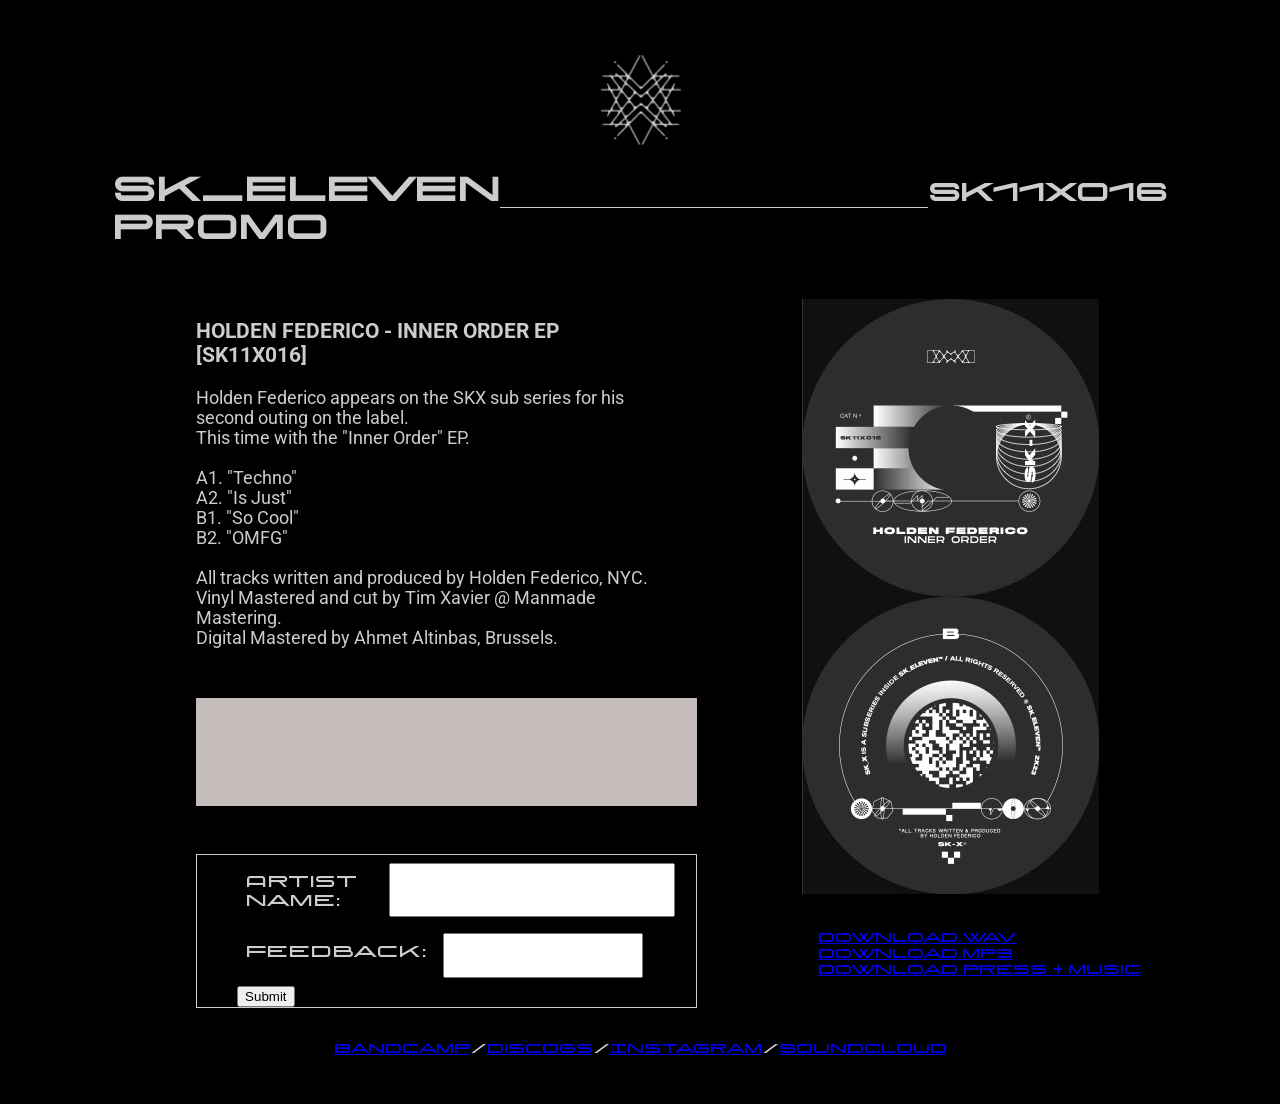
==== index.html @ 97ac78ef "Add files via upload" ====
<!DOCTYPE html>
<html lang="en">
<head>
    <meta charset="UTF-8">
    <meta http-equiv="X-UA-Compatible" content="IE=edge">
    <meta name="viewport" content="width=device-width, initial-scale=1.0">
    <title>SK_ELEVEN PROMO</title>
    <link rel="preconnect" href="https://fonts.googleapis.com">
    <link rel="preconnect" href="https://fonts.gstatic.com" crossorigin>
    <link href="https://fonts.googleapis.com/css2?family=Roboto&display=swap" rel="stylesheet">
    <link rel="stylesheet" href="style.css">
</head>
<body>

<div class="headings">
    <img src="SK logo.jpg" alt="SK11_logo">
    
    <div class="title">
        <h1>SK_ELEVEN <br>promo</h1>
       
        <div class="h_line"></div>
        <h2>SK11X016</h2>
    </div>
    
    
</div>
    <main>
        <section class="release">

            <div class="content">
                <h3>HOLDEN FEDERICO - INNER ORDER EP <br> [SK11X016]</h3>
                <p>Holden Federico appears on the SKX sub series for his second outing on the label. <br> This time with the "Inner Order" EP. <br> <br> A1. "Techno" <br> A2. "Is Just" <br> B1. "So Cool" <br> B2. "OMFG" <br><br> All tracks written and produced by Holden Federico, NYC. <br> Vinyl Mastered and cut by Tim Xavier @ Manmade Mastering. <br> Digital Mastered by Ahmet Altinbas, Brussels. </p>
            </div>

            <div class="audio">
                <iframe width="100%" height="20" scrolling="no" frameborder="no" allow="autoplay" src="https://w.soundcloud.com/player/?url=https%3A//api.soundcloud.com/tracks/355841501&color=%233c3c3c&inverse=true&auto_play=false&show_user=true"></iframe><div style="font-size: 10px; color: #cccccc;line-break: anywhere;word-break: normal;overflow: hidden;white-space: nowrap;text-overflow: ellipsis; font-family: Interstate,Lucida Grande,Lucida Sans Unicode,Lucida Sans,Garuda,Verdana,Tahoma,sans-serif;font-weight: 100;"><a href="https://soundcloud.com/setaoc_mass" title="Setaoc_Mass" target="_blank" style="color: #cccccc; text-decoration: none;"></a><a href="https://soundcloud.com/setaoc_mass/cyber-original-mix" title="CYBER (Original Mix)" target="_blank" style="color: #cccccc; text-decoration: none;"></a></div>
                <iframe width="100%" height="20" scrolling="no" frameborder="no" allow="autoplay" src="https://w.soundcloud.com/player/?url=https%3A//api.soundcloud.com/tracks/355841501&color=%233c3c3c&inverse=true&auto_play=false&show_user=true"></iframe><div style="font-size: 10px; color: #cccccc;line-break: anywhere;word-break: normal;overflow: hidden;white-space: nowrap;text-overflow: ellipsis; font-family: Interstate,Lucida Grande,Lucida Sans Unicode,Lucida Sans,Garuda,Verdana,Tahoma,sans-serif;font-weight: 100;"><a href="https://soundcloud.com/setaoc_mass" title="Setaoc_Mass" target="_blank" style="color: #cccccc; text-decoration: none;"></a><a href="https://soundcloud.com/setaoc_mass/cyber-original-mix" title="CYBER (Original Mix)" target="_blank" style="color: #cccccc; text-decoration: none;"></a></div>
                <iframe width="100%" height="20" scrolling="no" frameborder="no" allow="autoplay" src="https://w.soundcloud.com/player/?url=https%3A//api.soundcloud.com/tracks/355841501&color=%233c3c3c&inverse=true&auto_play=false&show_user=true"></iframe><div style="font-size: 10px; color: #cccccc;line-break: anywhere;word-break: normal;overflow: hidden;white-space: nowrap;text-overflow: ellipsis; font-family: Interstate,Lucida Grande,Lucida Sans Unicode,Lucida Sans,Garuda,Verdana,Tahoma,sans-serif;font-weight: 100;"><a href="https://soundcloud.com/setaoc_mass" title="Setaoc_Mass" target="_blank" style="color: #cccccc; text-decoration: none;"></a><a href="https://soundcloud.com/setaoc_mass/cyber-original-mix" title="CYBER (Original Mix)" target="_blank" style="color: #cccccc; text-decoration: none;"></a></div>
                <iframe width="100%" height="20" scrolling="no" frameborder="no" allow="autoplay" src="https://w.soundcloud.com/player/?url=https%3A//api.soundcloud.com/tracks/355841501&color=%233c3c3c&inverse=true&auto_play=false&show_user=true"></iframe><div style="font-size: 10px; color: #cccccc;line-break: anywhere;word-break: normal;overflow: hidden;white-space: nowrap;text-overflow: ellipsis; font-family: Interstate,Lucida Grande,Lucida Sans Unicode,Lucida Sans,Garuda,Verdana,Tahoma,sans-serif;font-weight: 100;"><a href="https://soundcloud.com/setaoc_mass" title="Setaoc_Mass" target="_blank" style="color: #cccccc; text-decoration: none;"></a><a href="https://soundcloud.com/setaoc_mass/cyber-original-mix" title="CYBER (Original Mix)" target="_blank" style="color: #cccccc; text-decoration: none;"></a></div>
            </div>       
                     
             <!---- <div class="form">
                <form action="parts/submit.php" method="post">
                    <div>Artist Name: <input type="name" name="artistname" autocomplete="off" required=""></div>
                    <div>Rating: <div class="rate">
                        <input type="radio" id="star5" name="rate" value="5" />
                        <label for="star5" title="text">5 stars</label>
                        <input type="radio" id="star4" name="rate" value="4" />
                        <label for="star4" title="text">4 stars</label>
                        <input type="radio" id="star3" name="rate" value="3" />
                        <label for="star3" title="text">3 stars</label>
                        <input type="radio" id="star2" name="rate" value="2" />
                        <label for="star2" title="text">2 stars</label>
                        <input type="radio" id="star1" name="rate" value="1" />
                        <label for="star1" title="text">1 star</label>
                    </div>
                    <div>Feedback: <textarea name="feedback" autocomplete="off" rows="6" required=""></textarea></div>
                    <input type="submit" value="Submit">
            </div> -->

            <div class="form_outline">
                <ul class="form">
                  <li class="form-row">
                    <label for="name">Artist Name:</label>
                    <input type="text" id="name">
                  </li>
                  <li class="form-row">
                    <label for="feedback">Feedback:</label>
                    <input type="text" id="Feedback" autocomplete="off" rows="6" required="">
                  </li>
                   <!----<li class="form-row">
                    <div class="rate">Rating:
                        <input type="radio" id="star5" name="rate" value="5" />
                        <label for="star5" title="text">5 stars</label>
                        <input type="radio" id="star4" name="rate" value="4" />
                        <label for="star4" title="text">4 stars</label>
                        <input type="radio" id="star3" name="rate" value="3" />
                        <label for="star3" title="text">3 stars</label>
                        <input type="radio" id="star2" name="rate" value="2" />
                        <label for="star2" title="text">2 stars</label>
                        <input type="radio" id="star1" name="rate" value="1" />
                        <label for="star1" title="text">1 star</label>
                    </div>
                  </li>
                  <li class="form-row">-->
                    <button type="submit">Submit</button>
                  </li>
                </ul>
            </div>

        </section>

        <section class="downloads">
            <div class="release_image">
                <img src="SK11X016.jpg" alt="release image">
            </div>

            <div class="links">
                <div><a href="https://www.dropbox.com/sh/9nf7s3huwbtrbb4/AAC8H_mY629GnvH8unmWhmdUa?dl=1">Download.wav</a></div>
                <div><a href="https://skeleven.bandcamp.com/">Download.mp3</a></div>
                <div><a href="https://skeleven.bandcamp.com/">Download press + music</a></div>
            </div>

        </section>
    </main>

    <footer>
        <a href="https://skeleven.bandcamp.com/" target="_blank">Bandcamp</a>
        <span>/</span>
        <a href="https://www.discogs.com/label/831248-SK_Eleven" target="_blank">Discogs</a>
        <span>/</span>
        <a href="https://www.instagram.com/sk_eleven_11/" target="_blank">Instagram</a>
        <span>/</span>
        <a href="https://soundcloud.com/sk_eleven" target="_blank">SoundCloud</a>
    </footer>

</body>
</html>
---- style.css ----
@font-face {
    font-family: 'Tekno-One';
    src: url(fonts/Tekno-One.ttf);
}

body {
    background-color: black;
    color: #CCCCCC;
    font-family: 'Tekno-One', Georgia, 'Roboto';
    font-size : 1rem;
    margin: 3rem
}

.title {
    margin-top: 0 rem;
    margin-bottom: 0 rem;
    margin-left: 4rem;
    margin-right: 4rem;
    display: flex;
    flex-direction: row;
    justify-content: center;
    align-items: baseline;
    

}

.headings {
    margin: 0 auto;
}

.headings > img {

    display: flex;
    flex-direction: row;
    justify-content: center;
    margin: 0 auto;
}

.h_line {
    border-bottom: 0.1rem solid #CCCCCC;
    width: 100rem;
    margin: auto;
}

main {
    background-color: black;
    display: flex;
    flex-direction: row;
    flex-wrap: nowrap;
    justify-content: space-around;
    align-items: center;
    align-content: space-around;
    width: 90%;
    margin: 0 auto;
   <  border: 0.1rem solid #CCCCCC; >
}

h4 {
    font-family: 'Tekno-One', Georgia, 'Roboto';
    font-size: 0.7rem;
}

.release {
    margin: 0 auto;
    width: 50%;
}

.content {
    font-family: 'Georgia', 'Roboto';
    font-size: 1.1rem;
    padding: 1rem;
    margin: 1rem;
    margin-left: 0rem;
}

.audio {
    padding: 0.5rem;
    margin: 1rem;
    background-color: #c5bcbc;
    }

.form {
    list-style-type: none;
    display: flex;
    flex-direction: column;
    justify-content: space-between;
    align-items: flex-start;
    margin-top: 3rem;
    margin-bottom: 1rem;
    margin-right: 1rem;
    margin-left: 1rem;
    border: 0.1rem solid #CCCCCC;
}

.form-row {
    display: flex;
    justify-content: flex-end;
    padding: 0.5rem;
  }
  .form-row > label {
    padding: .5rem 1rem .5rem 0;
    flex: 1;
  }
  .form-row > input {
    flex: 2;
  }
  .form-row > input,
  .form-row > button {
    padding: 1em;
  }
  .form-row > button {
   background: #CCCCCC;
   color: black;
   border: 5;
  }

.downloads {
    margin: 1rem
}

.links {
    padding: 1rem;
    margin-top: 1rem;
    font-size: 0.8rem;
}

.rate {
    float: left;
    height: 46px;
    padding: 0 10px;
}
.rate:not(:checked) > input {
    position:absolute;
    top:-9999px;

}
.rate:not(:checked) > label {
    margin-left: 0.3rem;
    float:right;
    width:1em;
    overflow:hidden;
    white-space:nowrap;
    cursor:pointer;
    font-size:1.5rem;
    color:#CCCCCC;
}

.rate:not(:checked) > label:before {
    content: '★ ';
}
.rate > input:checked ~ label {
    color: #2c2b29;    
}
.rate:not(:checked) > label:hover,
.rate:not(:checked) > label:hover ~ label {
    color: #2c2b29;   
}
.rate > input:checked + label:hover,
.rate > input:checked + label:hover ~ label,
.rate > input:checked ~ label:hover,
.rate > input:checked ~ label:hover ~ label,
.rate > label:hover ~ input:checked ~ label {
    color: #2c2b29;   
}

a:visited {
    color:#CCCCCC
}

a:hover {
    color: #977227;
}

footer {
    margin: 1rem;
    display: flex;
    flex-direction: row;
    justify-content: center;
    align-items: baseline;
    font-size: 0.8rem;
}
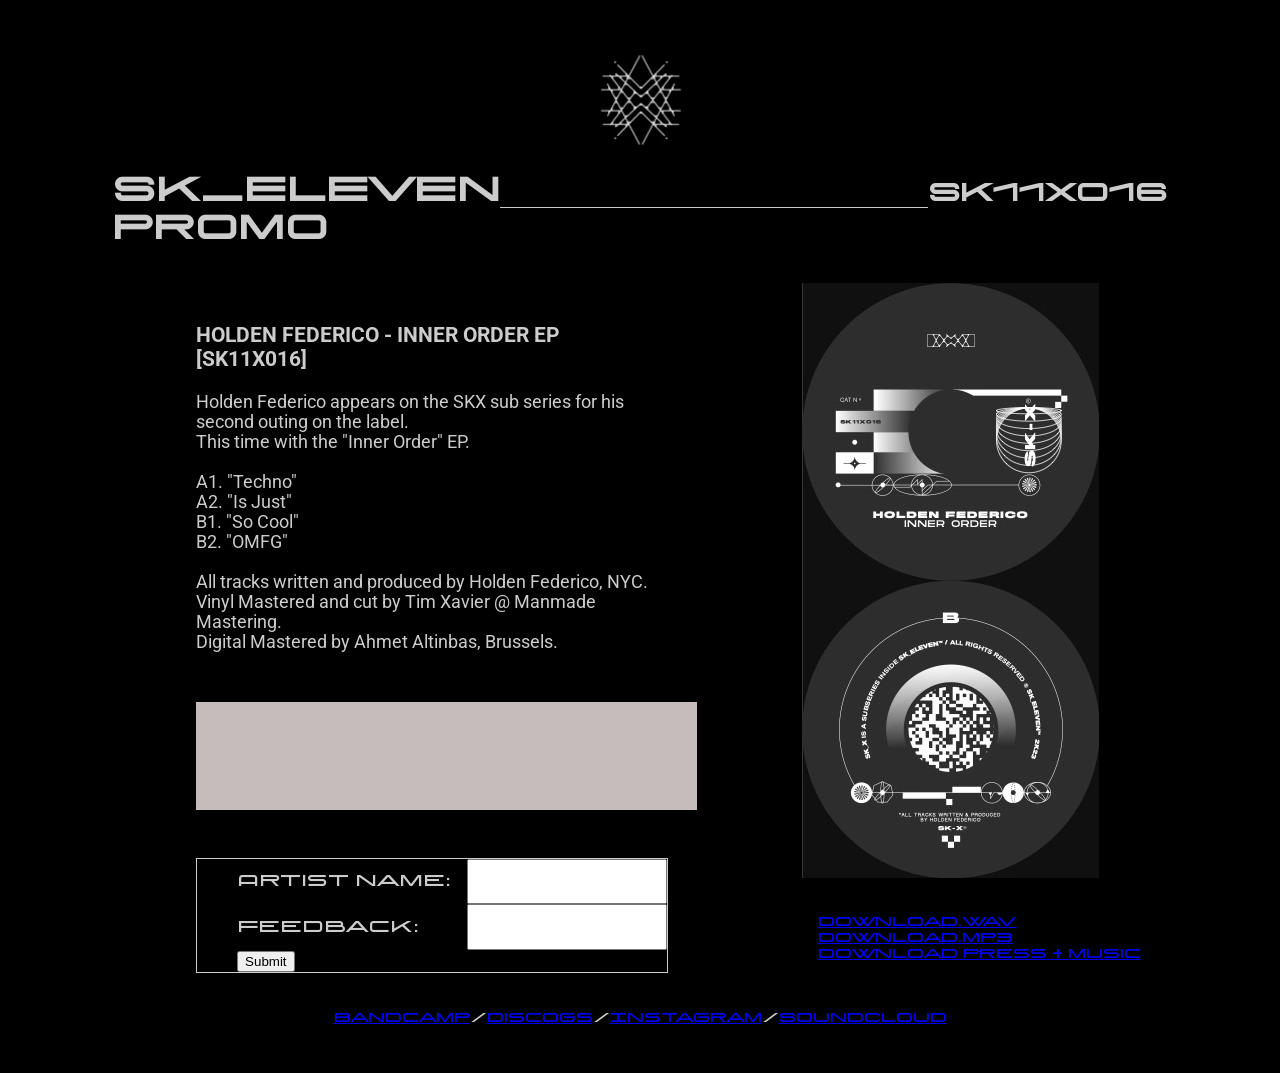
==== commit dda0cb46: "Set up Netlify forms" ====
--- a/index.html
+++ b/index.html
@@ -58,35 +58,20 @@
                     <input type="submit" value="Submit">
             </div> -->
 
-            <div class="form_outline">
+            <form class="form_outline" data-netlify="true" name="feedback" action="/success">
                 <ul class="form">
                   <li class="form-row">
                     <label for="name">Artist Name:</label>
-                    <input type="text" id="name">
+                    <input type="text" id="name" name="name">
                   </li>
                   <li class="form-row">
                     <label for="feedback">Feedback:</label>
-                    <input type="text" id="Feedback" autocomplete="off" rows="6" required="">
+                    <input type="text" id="Feedback" name="feedback" autocomplete="off" rows="6" required="">
                   </li>
-                   <!----<li class="form-row">
-                    <div class="rate">Rating:
-                        <input type="radio" id="star5" name="rate" value="5" />
-                        <label for="star5" title="text">5 stars</label>
-                        <input type="radio" id="star4" name="rate" value="4" />
-                        <label for="star4" title="text">4 stars</label>
-                        <input type="radio" id="star3" name="rate" value="3" />
-                        <label for="star3" title="text">3 stars</label>
-                        <input type="radio" id="star2" name="rate" value="2" />
-                        <label for="star2" title="text">2 stars</label>
-                        <input type="radio" id="star1" name="rate" value="1" />
-                        <label for="star1" title="text">1 star</label>
-                    </div>
-                  </li>
-                  <li class="form-row">-->
                     <button type="submit">Submit</button>
                   </li>
                 </ul>
-            </div>
+            </form>
 
         </section>
 
@@ -115,4 +100,4 @@
     </footer>
 
 </body>
-</html>+</html>
--- a/style.css
+++ b/style.css
@@ -179,3 +179,41 @@
     align-items: baseline;
     font-size: 0.8rem;
 }
+
+.form {
+    display: table;
+}
+
+.form > li {
+    display: table-row;
+}
+
+.form > li > label, .form > li > input {
+    display: table-cell;
+}
+
+@media  (max-width: 600px) {
+    .downloads {
+        display: none;
+    }
+    
+    .release {
+        width: 100%;
+    }
+
+    .title {
+        flex-direction: column;
+    }
+
+    .h_line {
+        width: 60vw;
+    }
+
+    .title > h1 {
+        font-size: 1rem;
+    }
+
+    footer {
+        display: none;
+    }
+}
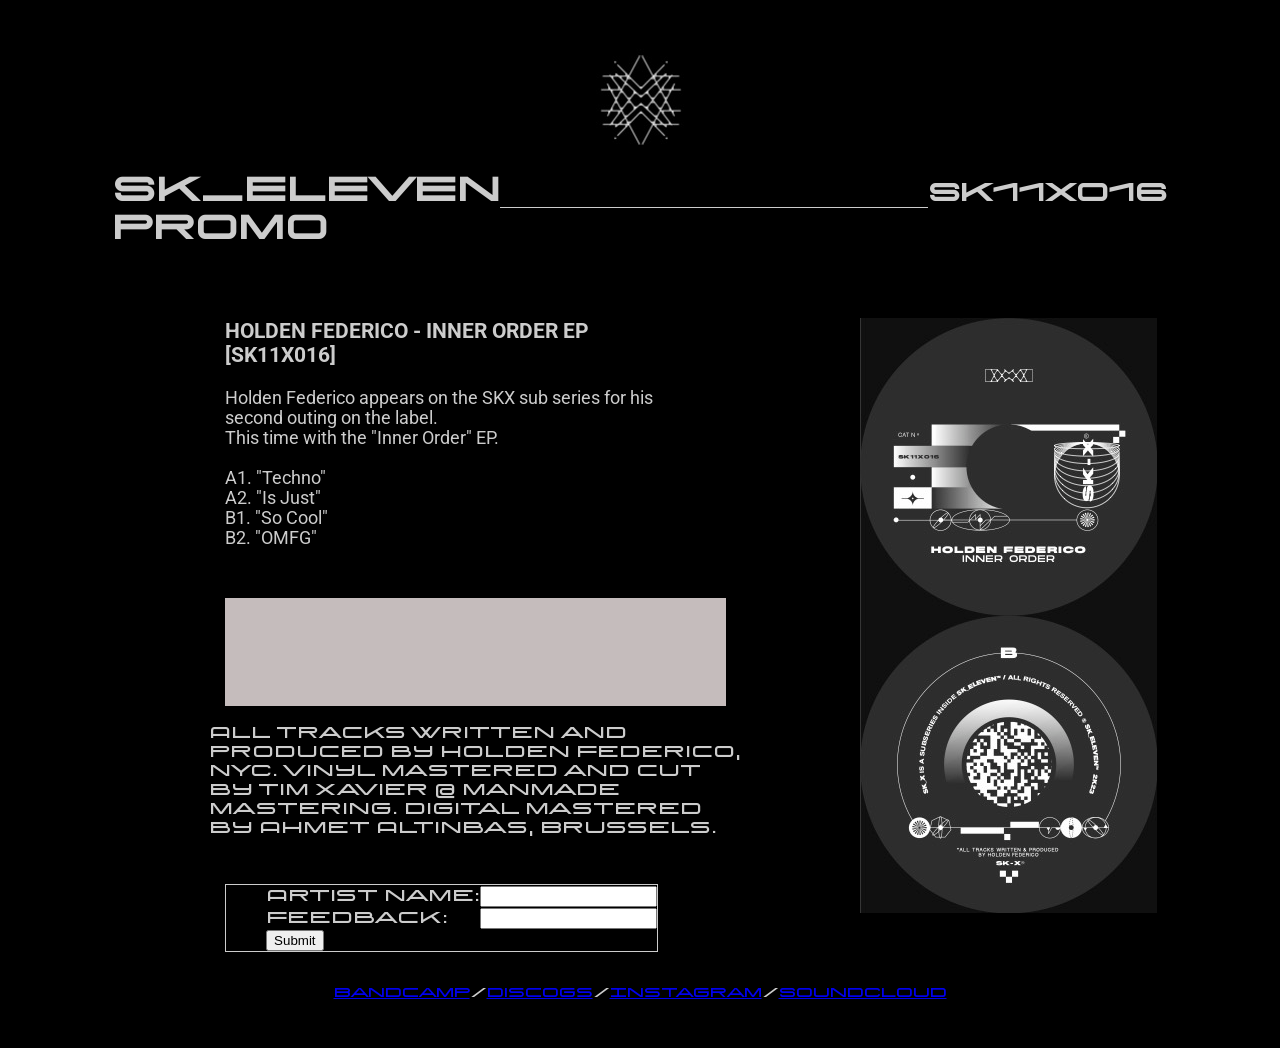
==== commit 349efcc5: "Update index.html" ====
--- a/index.html
+++ b/index.html
@@ -29,7 +29,7 @@
 
             <div class="content">
                 <h3>HOLDEN FEDERICO - INNER ORDER EP <br> [SK11X016]</h3>
-                <p>Holden Federico appears on the SKX sub series for his second outing on the label. <br> This time with the "Inner Order" EP. <br> <br> A1. "Techno" <br> A2. "Is Just" <br> B1. "So Cool" <br> B2. "OMFG" <br><br> All tracks written and produced by Holden Federico, NYC. <br> Vinyl Mastered and cut by Tim Xavier @ Manmade Mastering. <br> Digital Mastered by Ahmet Altinbas, Brussels. </p>
+                <p>Holden Federico appears on the SKX sub series for his second outing on the label. <br> This time with the "Inner Order" EP. <br> <br> A1. "Techno" <br> A2. "Is Just" <br> B1. "So Cool" <br> B2. "OMFG"</p>
             </div>
 
             <div class="audio">
@@ -38,37 +38,23 @@
                 <iframe width="100%" height="20" scrolling="no" frameborder="no" allow="autoplay" src="https://w.soundcloud.com/player/?url=https%3A//api.soundcloud.com/tracks/355841501&color=%233c3c3c&inverse=true&auto_play=false&show_user=true"></iframe><div style="font-size: 10px; color: #cccccc;line-break: anywhere;word-break: normal;overflow: hidden;white-space: nowrap;text-overflow: ellipsis; font-family: Interstate,Lucida Grande,Lucida Sans Unicode,Lucida Sans,Garuda,Verdana,Tahoma,sans-serif;font-weight: 100;"><a href="https://soundcloud.com/setaoc_mass" title="Setaoc_Mass" target="_blank" style="color: #cccccc; text-decoration: none;"></a><a href="https://soundcloud.com/setaoc_mass/cyber-original-mix" title="CYBER (Original Mix)" target="_blank" style="color: #cccccc; text-decoration: none;"></a></div>
                 <iframe width="100%" height="20" scrolling="no" frameborder="no" allow="autoplay" src="https://w.soundcloud.com/player/?url=https%3A//api.soundcloud.com/tracks/355841501&color=%233c3c3c&inverse=true&auto_play=false&show_user=true"></iframe><div style="font-size: 10px; color: #cccccc;line-break: anywhere;word-break: normal;overflow: hidden;white-space: nowrap;text-overflow: ellipsis; font-family: Interstate,Lucida Grande,Lucida Sans Unicode,Lucida Sans,Garuda,Verdana,Tahoma,sans-serif;font-weight: 100;"><a href="https://soundcloud.com/setaoc_mass" title="Setaoc_Mass" target="_blank" style="color: #cccccc; text-decoration: none;"></a><a href="https://soundcloud.com/setaoc_mass/cyber-original-mix" title="CYBER (Original Mix)" target="_blank" style="color: #cccccc; text-decoration: none;"></a></div>
             </div>       
-                     
-             <!---- <div class="form">
-                <form action="parts/submit.php" method="post">
-                    <div>Artist Name: <input type="name" name="artistname" autocomplete="off" required=""></div>
-                    <div>Rating: <div class="rate">
-                        <input type="radio" id="star5" name="rate" value="5" />
-                        <label for="star5" title="text">5 stars</label>
-                        <input type="radio" id="star4" name="rate" value="4" />
-                        <label for="star4" title="text">4 stars</label>
-                        <input type="radio" id="star3" name="rate" value="3" />
-                        <label for="star3" title="text">3 stars</label>
-                        <input type="radio" id="star2" name="rate" value="2" />
-                        <label for="star2" title="text">2 stars</label>
-                        <input type="radio" id="star1" name="rate" value="1" />
-                        <label for="star1" title="text">1 star</label>
-                    </div>
-                    <div>Feedback: <textarea name="feedback" autocomplete="off" rows="6" required=""></textarea></div>
-                    <input type="submit" value="Submit">
-            </div> -->
 
-            <form class="form_outline" data-netlify="true" name="feedback" action="/success">
+            <div class="info">
+                <p>All tracks written and produced by Holden Federico, NYC. Vinyl Mastered and cut by Tim Xavier @ Manmade Mastering. Digital Mastered by Ahmet Altinbas, Brussels. </p>
+            </div>
+                    
+
+            <form>
                 <ul class="form">
-                  <li class="form-row">
+                  <li class="form-row-a">
                     <label for="name">Artist Name:</label>
-                    <input type="text" id="name" name="name">
+                    <input type="text" id="name">
                   </li>
-                  <li class="form-row">
+                  <li class="form-row-f">
                     <label for="feedback">Feedback:</label>
-                    <input type="text" id="Feedback" name="feedback" autocomplete="off" rows="6" required="">
+                    <input type="text" id="Feedback" autocomplete="off" rows="6" required="">
                   </li>
-                    <button type="submit">Submit</button>
+                    <button id="submit" type="submit">Submit</button>
                   </li>
                 </ul>
             </form>
@@ -79,13 +65,6 @@
             <div class="release_image">
                 <img src="SK11X016.jpg" alt="release image">
             </div>
-
-            <div class="links">
-                <div><a href="https://www.dropbox.com/sh/9nf7s3huwbtrbb4/AAC8H_mY629GnvH8unmWhmdUa?dl=1">Download.wav</a></div>
-                <div><a href="https://skeleven.bandcamp.com/">Download.mp3</a></div>
-                <div><a href="https://skeleven.bandcamp.com/">Download press + music</a></div>
-            </div>
-
         </section>
     </main>
 
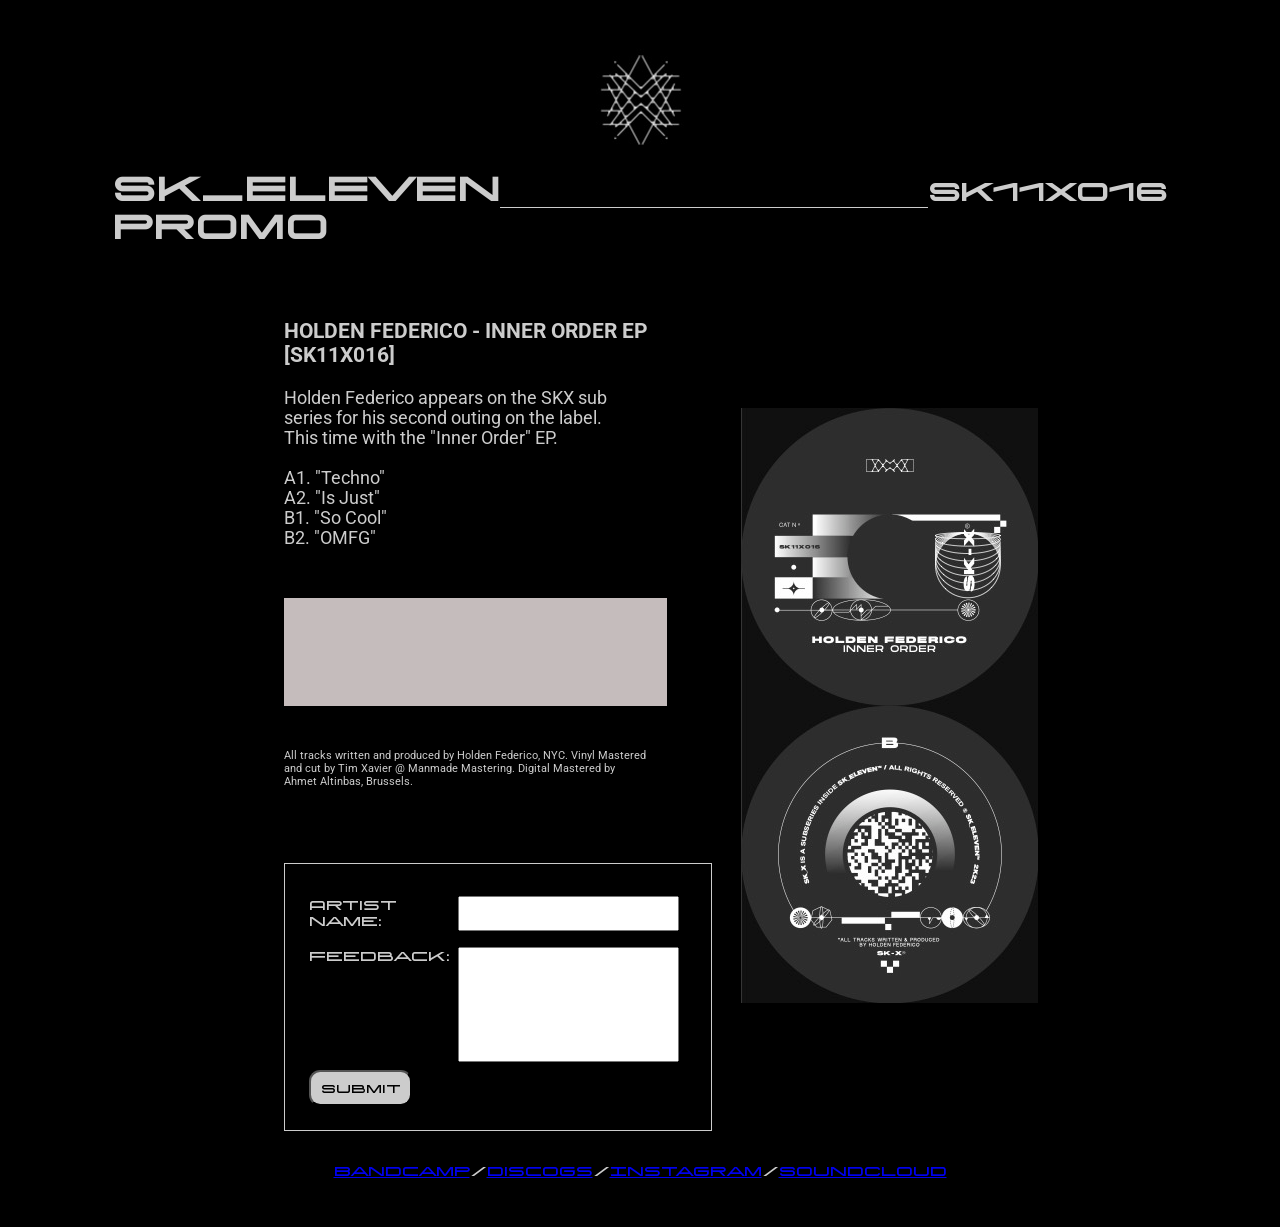
==== commit 7da52622: "Update index.html" ====
--- a/index.html
+++ b/index.html
@@ -44,7 +44,7 @@
             </div>
                     
 
-            <form>
+            <form  name="results" action="/pages/success" method="POST" data-netlify="true">
                 <ul class="form">
                   <li class="form-row-a">
                     <label for="name">Artist Name:</label>
--- a/style.css
+++ b/style.css
@@ -1,219 +1,214 @@
 @font-face {
-    font-family: 'Tekno-One';
-    src: url(fonts/Tekno-One.ttf);
+  font-family: "Tekno-One";
+  src: url(fonts/Tekno-One.ttf);
 }
 
 body {
-    background-color: black;
-    color: #CCCCCC;
-    font-family: 'Tekno-One', Georgia, 'Roboto';
-    font-size : 1rem;
-    margin: 3rem
+  background-color: black;
+  color: #cccccc;
+  font-family: "Tekno-One", Georgia, "Roboto";
+  font-size: 1rem;
+  margin: 3rem;
 }
 
 .title {
-    margin-top: 0 rem;
-    margin-bottom: 0 rem;
-    margin-left: 4rem;
-    margin-right: 4rem;
-    display: flex;
-    flex-direction: row;
-    justify-content: center;
-    align-items: baseline;
-    
-
+  margin-top: 0 rem;
+  margin-bottom: 0 rem;
+  margin-left: 4rem;
+  margin-right: 4rem;
+  display: flex;
+  flex-direction: row;
+  justify-content: center;
+  align-items: baseline;
 }
 
 .headings {
-    margin: 0 auto;
+  margin: 0 auto;
 }
 
 .headings > img {
-
-    display: flex;
-    flex-direction: row;
-    justify-content: center;
-    margin: 0 auto;
+  display: flex;
+  flex-direction: row;
+  justify-content: center;
+  margin: 0 auto;
 }
 
 .h_line {
-    border-bottom: 0.1rem solid #CCCCCC;
-    width: 100rem;
-    margin: auto;
+  border-bottom: 0.1rem solid #cccccc;
+  width: 100rem;
+  margin: auto;
 }
 
 main {
-    background-color: black;
-    display: flex;
-    flex-direction: row;
-    flex-wrap: nowrap;
-    justify-content: space-around;
-    align-items: center;
-    align-content: space-around;
-    width: 90%;
-    margin: 0 auto;
-   <  border: 0.1rem solid #CCCCCC; >
+  background-color: black;
+  display: flex;
+  flex-direction: row;
+  flex-wrap: nowrap;
+  justify-content: space-around;
+  align-items: center;
+  align-content: space-around;
+  width: 70%;
+  margin: 0 auto;
 }
 
 h4 {
-    font-family: 'Tekno-One', Georgia, 'Roboto';
+  font-family: "Tekno-One", Georgia, "Roboto";
+  font-size: 0.7rem;
+}
+
+.release {
+  margin: 0 auto;
+  width: 50%;
+}
+
+.content {
+  font-family: "Georgia", "Roboto";
+  font-size: 1.1rem;
+  padding: 1rem;
+  margin: 1rem;
+  margin-left: 0rem;
+}
+
+.audio {
+  padding: 0.5rem;
+  margin: 1rem;
+  background-color: #c5bcbc;
+}
+
+.info {
+  font-family: "Georgia", "Roboto";
+  font-size: 0.7rem;
+  padding: 1rem;
+  margin: 1rem;
+  margin-left: 0rem;
+}
+
+.downloads {
+  margin: 1rem;
+}
+
+.form {
+  list-style-type: none;
+  display: table;
+  margin-top: 3rem;
+  margin-bottom: 1rem;
+  margin-right: 1rem;
+  margin-left: 1rem;
+  padding: 1.5rem;
+  border: 0.1rem solid #cccccc;
+  font-size: 0.8rem;
+}
+
+.form > li {
+  display: table-row;
+}
+
+.form > li > label,
+.form > li > input {
+  display: table-cell;
+}
+
+.form-row {
+  display: table;
+}
+.form-row > label {
+  padding: 0.5rem rem 0.5rem 0;
+  margin: 2rem;
+}
+
+.form-row-a > input {
+  padding: 0rem 3rem 1rem 0;
+  margin: 0.5rem;
+}
+.form-row-f > input {
+  padding: 0rem 3rem 6rem 0;
+  margin: 0.5rem;
+}
+
+#submit {
+  background-color: #cccccc;
+  color: black;
+  font-family: "Tekno-One";
+  font-size: 0.7rem;
+  padding: 0.6rem;
+  border-radius: 0.7rem;
+  cursor: pointer;
+
+}
+
+
+.links {
+  padding: 1rem;
+  margin-top: 1rem;
+  font-size: 0.8rem;
+}
+
+a:visited {
+  color: #cccccc;
+}
+
+a:hover {
+  color: #977227;
+}
+
+footer {
+  margin: 1rem;
+  display: flex;
+  flex-direction: row;
+  justify-content: center;
+  align-items: baseline;
+  font-size: 0.8rem;
+}
+
+@media (max-width: 600px) {
+  .downloads {
+    display: none;
+  }
+
+  .release {
+    width: 100%;
+  }
+
+  .title {
+    flex-direction: column;
+  }
+
+  .h_line {
+    width: 60vw;
+  }
+
+  .title > h1 {
+    font-size: 1rem;
+  }
+
+  .form {
+    margin-top: 0.5rem;
+    margin-bottom: 2rem;
+    margin-right: 0.5rem;
+    margin-left: 0.5rem;
+    padding: 1rem;
+    border-radius: 25px;
+    border: 0.1rem solid #cccccc;
+    zoom: 0.9;
+  }
+
+  footer {
+    font-size: 0.4rem;
+  }
+
+  .content {
+    width: 90vw;
+    font-size: 0.8rem;
+  }
+
+  .info {
+    width: 90vw;
     font-size: 0.7rem;
-}
-
-.release {
-    margin: 0 auto;
-    width: 50%;
-}
-
-.content {
-    font-family: 'Georgia', 'Roboto';
-    font-size: 1.1rem;
-    padding: 1rem;
-    margin: 1rem;
-    margin-left: 0rem;
-}
-
-.audio {
-    padding: 0.5rem;
-    margin: 1rem;
-    background-color: #c5bcbc;
-    }
-
-.form {
-    list-style-type: none;
-    display: flex;
-    flex-direction: column;
-    justify-content: space-between;
-    align-items: flex-start;
-    margin-top: 3rem;
-    margin-bottom: 1rem;
-    margin-right: 1rem;
-    margin-left: 1rem;
-    border: 0.1rem solid #CCCCCC;
-}
-
-.form-row {
-    display: flex;
-    justify-content: flex-end;
-    padding: 0.5rem;
-  }
-  .form-row > label {
-    padding: .5rem 1rem .5rem 0;
-    flex: 1;
-  }
-  .form-row > input {
-    flex: 2;
-  }
-  .form-row > input,
-  .form-row > button {
-    padding: 1em;
-  }
-  .form-row > button {
-   background: #CCCCCC;
-   color: black;
-   border: 5;
-  }
-
-.downloads {
-    margin: 1rem
-}
-
-.links {
-    padding: 1rem;
+  }
+
+  body {
+    margin: 0;
     margin-top: 1rem;
-    font-size: 0.8rem;
-}
-
-.rate {
-    float: left;
-    height: 46px;
-    padding: 0 10px;
-}
-.rate:not(:checked) > input {
-    position:absolute;
-    top:-9999px;
-
-}
-.rate:not(:checked) > label {
-    margin-left: 0.3rem;
-    float:right;
-    width:1em;
-    overflow:hidden;
-    white-space:nowrap;
-    cursor:pointer;
-    font-size:1.5rem;
-    color:#CCCCCC;
-}
-
-.rate:not(:checked) > label:before {
-    content: '★ ';
-}
-.rate > input:checked ~ label {
-    color: #2c2b29;    
-}
-.rate:not(:checked) > label:hover,
-.rate:not(:checked) > label:hover ~ label {
-    color: #2c2b29;   
-}
-.rate > input:checked + label:hover,
-.rate > input:checked + label:hover ~ label,
-.rate > input:checked ~ label:hover,
-.rate > input:checked ~ label:hover ~ label,
-.rate > label:hover ~ input:checked ~ label {
-    color: #2c2b29;   
-}
-
-a:visited {
-    color:#CCCCCC
-}
-
-a:hover {
-    color: #977227;
-}
-
-footer {
-    margin: 1rem;
-    display: flex;
-    flex-direction: row;
-    justify-content: center;
-    align-items: baseline;
-    font-size: 0.8rem;
-}
-
-.form {
-    display: table;
-}
-
-.form > li {
-    display: table-row;
-}
-
-.form > li > label, .form > li > input {
-    display: table-cell;
-}
-
-@media  (max-width: 600px) {
-    .downloads {
-        display: none;
-    }
-    
-    .release {
-        width: 100%;
-    }
-
-    .title {
-        flex-direction: column;
-    }
-
-    .h_line {
-        width: 60vw;
-    }
-
-    .title > h1 {
-        font-size: 1rem;
-    }
-
-    footer {
-        display: none;
-    }
-}
+    margin-bottom: 2rem;
+  }
+}
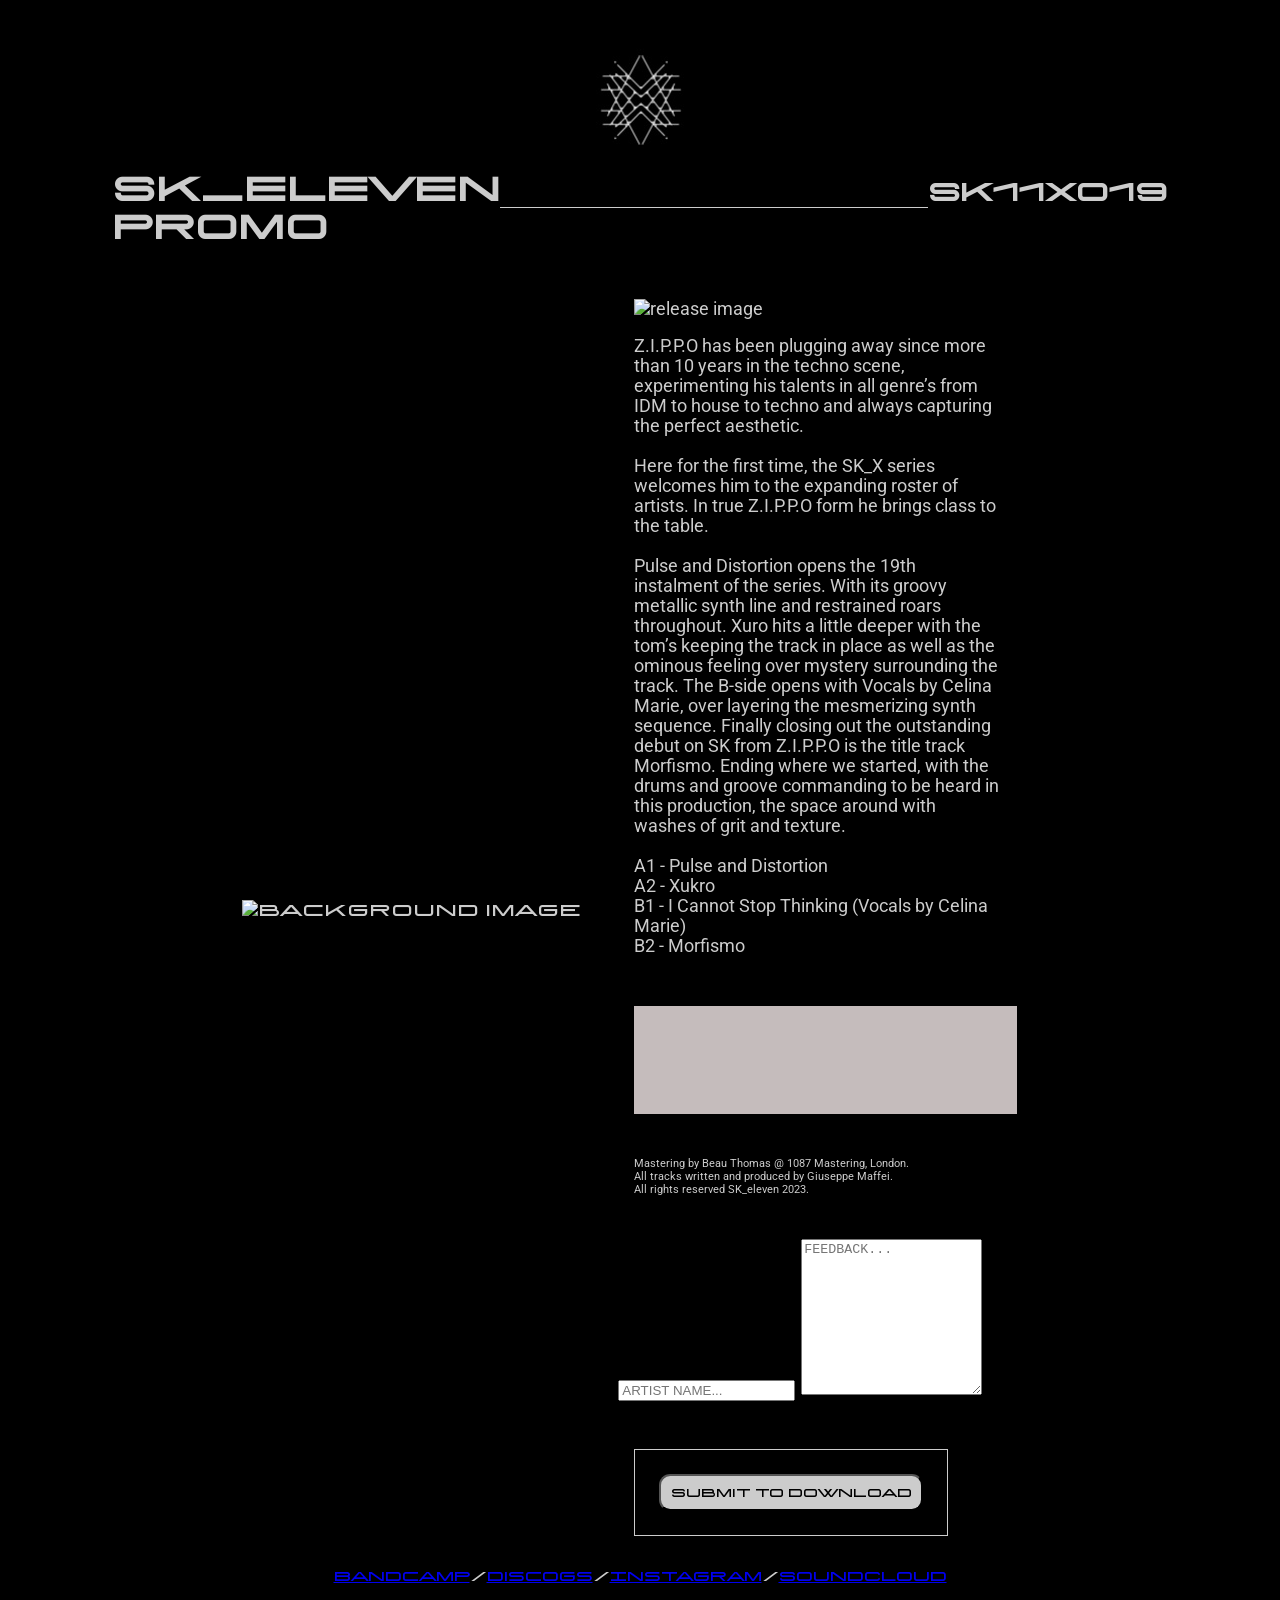
==== commit fafd68ae: "Update index.html" ====
--- a/index.html
+++ b/index.html
@@ -1,82 +1,277 @@
 <!DOCTYPE html>
 <html lang="en">
-<head>
-    <meta charset="UTF-8">
-    <meta http-equiv="X-UA-Compatible" content="IE=edge">
-    <meta name="viewport" content="width=device-width, initial-scale=1.0">
+  <head>
+    <meta charset="UTF-8" />
+    <meta http-equiv="X-UA-Compatible" content="IE=edge" />
+    <meta name="viewport" content="width=device-width, initial-scale=1.0" />
     <title>SK_ELEVEN PROMO</title>
-    <link rel="preconnect" href="https://fonts.googleapis.com">
-    <link rel="preconnect" href="https://fonts.gstatic.com" crossorigin>
-    <link href="https://fonts.googleapis.com/css2?family=Roboto&display=swap" rel="stylesheet">
-    <link rel="stylesheet" href="style.css">
-</head>
-<body>
-
-<div class="headings">
-    <img src="SK logo.jpg" alt="SK11_logo">
-    
-    <div class="title">
-        <h1>SK_ELEVEN <br>promo</h1>
-       
+    <link rel="preconnect" href="https://fonts.googleapis.com" />
+    <link rel="preconnect" href="https://fonts.gstatic.com" crossorigin />
+    <link
+      href="https://fonts.googleapis.com/css2?family=Roboto&display=swap"
+      rel="stylesheet"
+    />
+    <link rel="stylesheet" href="style.css" />
+    <link rel="icon" href="SK logo1.jpg" />
+  </head>
+  <body>
+    <div class="headings">
+      <img src="SK logo.jpg" alt="SK11_logo" />
+      <div class="title">
+        <h1>SK_ELEVEN <br />promo</h1>
         <div class="h_line"></div>
-        <h2>SK11X016</h2>
+        <h2>SK11X019</h2>
+      </div>
     </div>
-    
-    
-</div>
+
     <main>
-        <section class="release">
-
-            <div class="content">
-                <h3>HOLDEN FEDERICO - INNER ORDER EP <br> [SK11X016]</h3>
-                <p>Holden Federico appears on the SKX sub series for his second outing on the label. <br> This time with the "Inner Order" EP. <br> <br> A1. "Techno" <br> A2. "Is Just" <br> B1. "So Cool" <br> B2. "OMFG"</p>
-            </div>
-
-            <div class="audio">
-                <iframe width="100%" height="20" scrolling="no" frameborder="no" allow="autoplay" src="https://w.soundcloud.com/player/?url=https%3A//api.soundcloud.com/tracks/355841501&color=%233c3c3c&inverse=true&auto_play=false&show_user=true"></iframe><div style="font-size: 10px; color: #cccccc;line-break: anywhere;word-break: normal;overflow: hidden;white-space: nowrap;text-overflow: ellipsis; font-family: Interstate,Lucida Grande,Lucida Sans Unicode,Lucida Sans,Garuda,Verdana,Tahoma,sans-serif;font-weight: 100;"><a href="https://soundcloud.com/setaoc_mass" title="Setaoc_Mass" target="_blank" style="color: #cccccc; text-decoration: none;"></a><a href="https://soundcloud.com/setaoc_mass/cyber-original-mix" title="CYBER (Original Mix)" target="_blank" style="color: #cccccc; text-decoration: none;"></a></div>
-                <iframe width="100%" height="20" scrolling="no" frameborder="no" allow="autoplay" src="https://w.soundcloud.com/player/?url=https%3A//api.soundcloud.com/tracks/355841501&color=%233c3c3c&inverse=true&auto_play=false&show_user=true"></iframe><div style="font-size: 10px; color: #cccccc;line-break: anywhere;word-break: normal;overflow: hidden;white-space: nowrap;text-overflow: ellipsis; font-family: Interstate,Lucida Grande,Lucida Sans Unicode,Lucida Sans,Garuda,Verdana,Tahoma,sans-serif;font-weight: 100;"><a href="https://soundcloud.com/setaoc_mass" title="Setaoc_Mass" target="_blank" style="color: #cccccc; text-decoration: none;"></a><a href="https://soundcloud.com/setaoc_mass/cyber-original-mix" title="CYBER (Original Mix)" target="_blank" style="color: #cccccc; text-decoration: none;"></a></div>
-                <iframe width="100%" height="20" scrolling="no" frameborder="no" allow="autoplay" src="https://w.soundcloud.com/player/?url=https%3A//api.soundcloud.com/tracks/355841501&color=%233c3c3c&inverse=true&auto_play=false&show_user=true"></iframe><div style="font-size: 10px; color: #cccccc;line-break: anywhere;word-break: normal;overflow: hidden;white-space: nowrap;text-overflow: ellipsis; font-family: Interstate,Lucida Grande,Lucida Sans Unicode,Lucida Sans,Garuda,Verdana,Tahoma,sans-serif;font-weight: 100;"><a href="https://soundcloud.com/setaoc_mass" title="Setaoc_Mass" target="_blank" style="color: #cccccc; text-decoration: none;"></a><a href="https://soundcloud.com/setaoc_mass/cyber-original-mix" title="CYBER (Original Mix)" target="_blank" style="color: #cccccc; text-decoration: none;"></a></div>
-                <iframe width="100%" height="20" scrolling="no" frameborder="no" allow="autoplay" src="https://w.soundcloud.com/player/?url=https%3A//api.soundcloud.com/tracks/355841501&color=%233c3c3c&inverse=true&auto_play=false&show_user=true"></iframe><div style="font-size: 10px; color: #cccccc;line-break: anywhere;word-break: normal;overflow: hidden;white-space: nowrap;text-overflow: ellipsis; font-family: Interstate,Lucida Grande,Lucida Sans Unicode,Lucida Sans,Garuda,Verdana,Tahoma,sans-serif;font-weight: 100;"><a href="https://soundcloud.com/setaoc_mass" title="Setaoc_Mass" target="_blank" style="color: #cccccc; text-decoration: none;"></a><a href="https://soundcloud.com/setaoc_mass/cyber-original-mix" title="CYBER (Original Mix)" target="_blank" style="color: #cccccc; text-decoration: none;"></a></div>
-            </div>       
-
-            <div class="info">
-                <p>All tracks written and produced by Holden Federico, NYC. Vinyl Mastered and cut by Tim Xavier @ Manmade Mastering. Digital Mastered by Ahmet Altinbas, Brussels. </p>
-            </div>
-                    
-
-            <form  name="results" action="/pages/success" method="POST" data-netlify="true">
+      <section class="downloads">
+        <div class="background">
+          <img src="promo page background_SK11.jpg" alt="background image" />
+        </div>
+      </section>
+
+      <section class="release">
+        <div class="content">
+          <div class="release_image">
+            <img src="circle.png" alt="release image" />
+          </div>
+
+          <div class="description">
+            <p>
+              Z.I.P.P.O has been plugging away since more than 10 years in the
+              techno scene, experimenting his talents in all genre’s from IDM to
+              house to techno and always capturing the perfect aesthetic.<br /><br />
+              Here for the first time, the SK_X series welcomes him to the
+              expanding roster of artists. In true Z.I.P.P.O form he brings
+              class to the table.<br /><br />
+              Pulse and Distortion opens the 19th instalment of the series. With
+              its groovy metallic synth line and restrained roars throughout.
+              Xuro hits a little deeper with the tom’s keeping the track in
+              place as well as the ominous feeling over mystery surrounding the
+              track. The B-side opens with Vocals by Celina Marie, over layering
+              the mesmerizing synth sequence. Finally closing out the
+              outstanding debut on SK from Z.I.P.P.O is the title track
+              Morfismo. Ending where we started, with the drums and groove
+              commanding to be heard in this production, the space around with
+              washes of grit and texture. <br />
+              <br />
+              A1 - Pulse and Distortion <br />
+              A2 - Xukro<br />
+              B1 - I Cannot Stop Thinking (Vocals by Celina Marie) <br />
+              B2 - Morfismo
+            </p>
+          </div>
+        </div>
+
+        <div class="audio">
+          <iframe
+            width="100%"
+            height="20"
+            scrolling="no"
+            frameborder="no"
+            allow="autoplay"
+            src="https://w.soundcloud.com/player/?url=https%3A//api.soundcloud.com/tracks/1538910193%3Fsecret_token%3Ds-iRoolvxW8sX&color=%236c6c6c&inverse=true&auto_play=false&show_user=true"
+          ></iframe>
+          <div
+            style="
+              font-size: 10px;
+              color: #cccccc;
+              line-break: anywhere;
+              word-break: normal;
+              overflow: hidden;
+              white-space: nowrap;
+              text-overflow: ellipsis;
+              font-family: Interstate, Lucida Grande, Lucida Sans Unicode,
+                Lucida Sans, Garuda, Verdana, Tahoma, sans-serif;
+              font-weight: 100;
+            "
+          >
+            <a
+              href="https://soundcloud.com/sk_eleven"
+              title="SK_eleven [SK_X series]"
+              target="_blank"
+              style="color: #cccccc; text-decoration: none"
+            ></a
+            ><a
+              href="https://soundcloud.com/sk_eleven/a1-pulse-and-distortion/s-iRoolvxW8sX"
+              title="A1 - Z.I.P.P.O - Pulse And Distortion"
+              target="_blank"
+              style="color: #cccccc; text-decoration: none"
+            ></a>
+          </div>
+          <iframe
+            width="100%"
+            height="20"
+            scrolling="no"
+            frameborder="no"
+            allow="autoplay"
+            src="https://w.soundcloud.com/player/?url=https%3A//api.soundcloud.com/tracks/1538910178%3Fsecret_token%3Ds-qsyRr3uREmX&color=%236c6c6c&inverse=true&auto_play=false&show_user=true"
+          ></iframe>
+          <div
+            style="
+              font-size: 10px;
+              color: #cccccc;
+              line-break: anywhere;
+              word-break: normal;
+              overflow: hidden;
+              white-space: nowrap;
+              text-overflow: ellipsis;
+              font-family: Interstate, Lucida Grande, Lucida Sans Unicode,
+                Lucida Sans, Garuda, Verdana, Tahoma, sans-serif;
+              font-weight: 100;
+            "
+          >
+            <a
+              href="https://soundcloud.com/sk_eleven"
+              title="SK_eleven [SK_X series]"
+              target="_blank"
+              style="color: #cccccc; text-decoration: none"
+            ></a
+            ><a
+              href="https://soundcloud.com/sk_eleven/a2-xukro/s-qsyRr3uREmX"
+              title="A2 - Z.I.P.P.O - Xukro"
+              target="_blank"
+              style="color: #cccccc; text-decoration: none"
+            ></a>
+          </div>
+          <iframe
+            width="100%"
+            height="20"
+            scrolling="no"
+            frameborder="no"
+            allow="autoplay"
+            src="https://w.soundcloud.com/player/?url=https%3A//api.soundcloud.com/tracks/1538910169%3Fsecret_token%3Ds-iScMf1TW2s9&color=%236c6c6c&inverse=true&auto_play=false&show_user=true"
+          ></iframe>
+          <div
+            style="
+              font-size: 10px;
+              color: #cccccc;
+              line-break: anywhere;
+              word-break: normal;
+              overflow: hidden;
+              white-space: nowrap;
+              text-overflow: ellipsis;
+              font-family: Interstate, Lucida Grande, Lucida Sans Unicode,
+                Lucida Sans, Garuda, Verdana, Tahoma, sans-serif;
+              font-weight: 100;
+            "
+          >
+            <a
+              href="https://soundcloud.com/sk_eleven"
+              title="SK_eleven [SK_X series]"
+              target="_blank"
+              style="color: #cccccc; text-decoration: none"
+            ></a
+            ><a
+              href="https://soundcloud.com/sk_eleven/b1-i-cannot-stop-thinking/s-iScMf1TW2s9"
+              title="B1 - Z.I.P.P.O - I Cannot Stop Thinking (Vocals by Celina Marie)"
+              target="_blank"
+              style="color: #cccccc; text-decoration: none"
+            ></a>
+          </div>
+          <iframe
+            width="100%"
+            height="20"
+            scrolling="no"
+            frameborder="no"
+            allow="autoplay"
+            src="https://w.soundcloud.com/player/?url=https%3A//api.soundcloud.com/tracks/1538910160%3Fsecret_token%3Ds-4LJfbu3avOD&color=%236c6c6c&inverse=true&auto_play=false&show_user=true"
+          ></iframe>
+          <div
+            style="
+              font-size: 10px;
+              color: #cccccc;
+              line-break: anywhere;
+              word-break: normal;
+              overflow: hidden;
+              white-space: nowrap;
+              text-overflow: ellipsis;
+              font-family: Interstate, Lucida Grande, Lucida Sans Unicode,
+                Lucida Sans, Garuda, Verdana, Tahoma, sans-serif;
+              font-weight: 100;
+            "
+          >
+            <a
+              href="https://soundcloud.com/sk_eleven"
+              title="SK_eleven [SK_X series]"
+              target="_blank"
+              style="color: #cccccc; text-decoration: none"
+            ></a
+            ><a
+              href="https://soundcloud.com/sk_eleven/b2-morfismo/s-4LJfbu3avOD"
+              title="B2 - Z.I.P.P.O - Morfismo"
+              target="_blank"
+              style="color: #cccccc; text-decoration: none"
+            ></a>
+          </div>
+        </div>
+
+        <div class="info">
+          <p>
+            Mastering by Beau Thomas @ 1087 Mastering, London.<br />
+            All tracks written and produced by Giuseppe Maffei.<br />
+            All rights reserved SK_eleven 2023.
+          </p>
+        </div>
+        <!--
+            <form name="results" action="success.html" method="POST" data-netlify="true">
                 <ul class="form">
                   <li class="form-row-a">
                     <label for="name">Artist Name:</label>
-                    <input type="text" id="name">
+                    <input type="text" name="name" id="name" required="">
                   </li>
                   <li class="form-row-f">
                     <label for="feedback">Feedback:</label>
-                    <input type="text" id="Feedback" autocomplete="off" rows="6" required="">
+                    <input type="text" id="Feedback" name="message" rows="10" required="">
                   </li>
                     <button id="submit" type="submit">Submit</button>
                   </li>
                 </ul>
             </form>
-
-        </section>
-
-        <section class="downloads">
-            <div class="release_image">
-                <img src="SK11X016.jpg" alt="release image">
+        -->
+
+        <div class="release-form">
+          <form
+            name="results"
+            action="success.html"
+            method="POST"
+            data-netlify="true"
+          >
+            <input
+              type="name"
+              name="artistname"
+              placeholder="ARTIST NAME..."
+              autocomplete="off"
+              required=""
+            />
+            <textarea
+              name="feedback"
+              placeholder="FEEDBACK..."
+              autocomplete="off"
+              rows="10"
+              required=""
+            ></textarea>
+            <div class="form bottom">
+              <button id="submit" type="submit">Submit to download</button>
             </div>
-        </section>
+          </form>
+        </div>
+      </section>
     </main>
 
     <footer>
-        <a href="https://skeleven.bandcamp.com/" target="_blank">Bandcamp</a>
-        <span>/</span>
-        <a href="https://www.discogs.com/label/831248-SK_Eleven" target="_blank">Discogs</a>
-        <span>/</span>
-        <a href="https://www.instagram.com/sk_eleven_11/" target="_blank">Instagram</a>
-        <span>/</span>
-        <a href="https://soundcloud.com/sk_eleven" target="_blank">SoundCloud</a>
+      <a href="https://skeleven.bandcamp.com/" target="_blank">Bandcamp</a>
+      <span>/</span>
+      <a href="https://www.discogs.com/label/831248-SK_Eleven" target="_blank"
+        >Discogs</a
+      >
+      <span>/</span>
+      <a href="https://www.instagram.com/sk_eleven_11/" target="_blank"
+        >Instagram</a
+      >
+      <span>/</span>
+      <a href="https://soundcloud.com/sk_eleven" target="_blank">SoundCloud</a>
     </footer>
-
-</body>
+  </body>
 </html>
